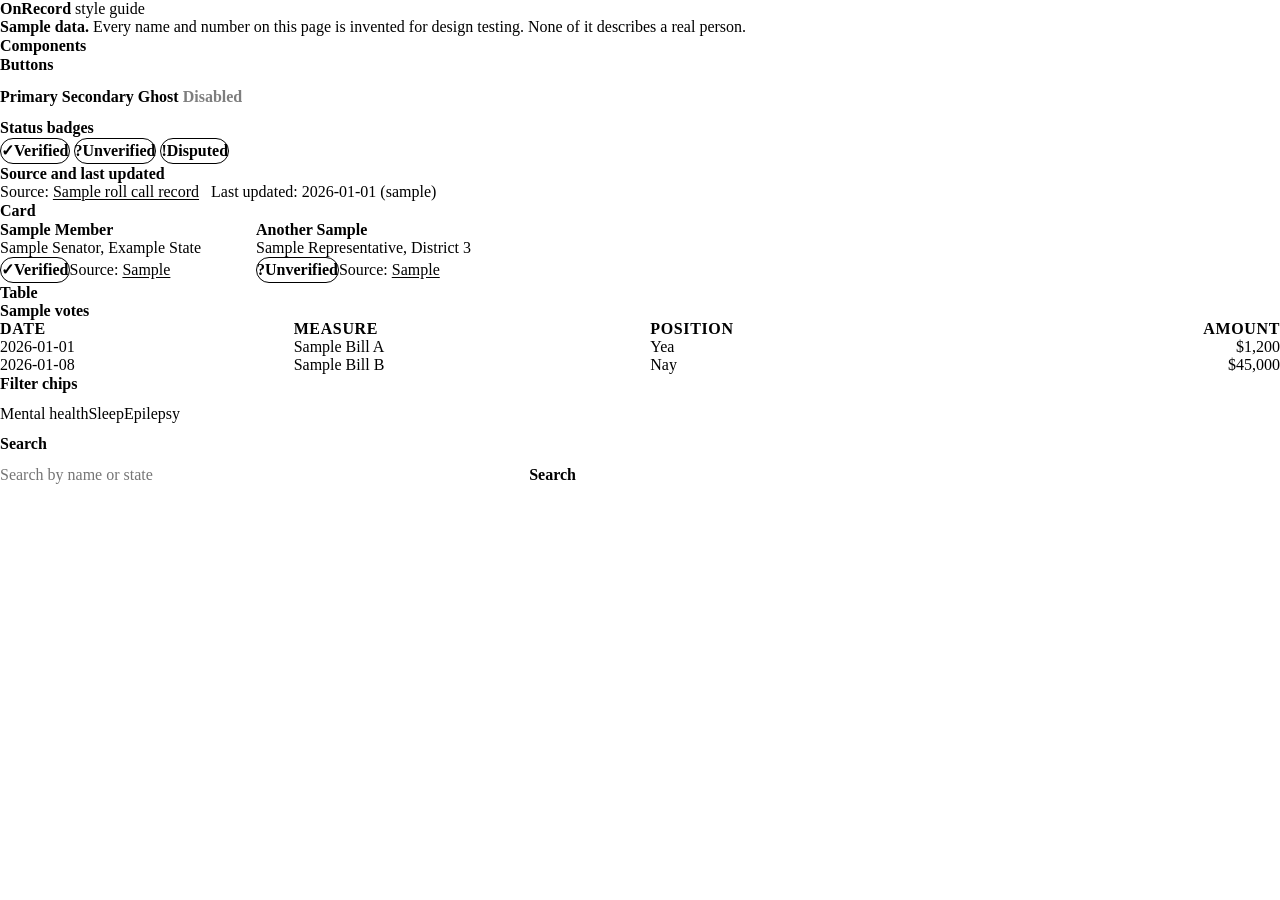
==== site/styleguide.html @ fe242e7a "Add style guide for OnRecord project This file serves as a style guide for the OnRecord project, det" ====
<!DOCTYPE html>
<html lang="en">
<head>
  <meta charset="utf-8">
  <meta name="viewport" content="width=device-width, initial-scale=1">
  <title>Style guide | OnRecord</title>

  <link rel="preconnect" href="https://fonts.googleapis.com">
  <link rel="preconnect" href="https://fonts.gstatic.com" crossorigin>
  <link href="https://fonts.googleapis.com/css2?family=Inter:wght@400;600;700&family=Source+Serif+4:ital@0;1&display=swap" rel="stylesheet">

  <link rel="stylesheet" href="css/tokens.css">
  <link rel="stylesheet" href="css/base.css">
  <link rel="stylesheet" href="css/components.css">
</head>
<body>
  <a class="skip-link" href="#main">Skip to main content</a>

  <header class="container">
    <p><strong>OnRecord</strong> style guide</p>
  </header>

  <main id="main" class="container">
    <div class="notice" role="note">
      <strong>Sample data.</strong> Every name and number on this page is invented for design testing. None of it describes a real person.
    </div>

    <h1>Components</h1>

    <h2>Buttons</h2>
    <p>
      <button class="btn" type="button">Primary</button>
      <button class="btn btn--secondary" type="button">Secondary</button>
      <button class="btn btn--ghost" type="button">Ghost</button>
      <button class="btn" type="button" disabled>Disabled</button>
    </p>

    <h2>Status badges</h2>
    <p>
      <span class="badge badge--verified">Verified</span>
      <span class="badge badge--unverified">Unverified</span>
      <span class="badge badge--disputed">Disputed</span>
    </p>

    <h2>Source and last updated</h2>
    <p>
      <span class="source">Source: <a href="#main">Sample roll call record</a></span>
      &nbsp;
      <span class="updated">Last updated: 2026-01-01 (sample)</span>
    </p>

    <h2>Card</h2>
    <div class="card-grid">
      <article class="card">
        <h3 class="card__title">Sample Member</h3>
        <p class="text-muted text-small">Sample Senator, Example State</p>
        <div class="card__meta">
          <span class="badge badge--verified">Verified</span>
          <span class="source">Source: <a href="#main">Sample</a></span>
        </div>
      </article>
      <article class="card">
        <h3 class="card__title">Another Sample</h3>
        <p class="text-muted text-small">Sample Representative, District 3</p>
        <div class="card__meta">
          <span class="badge badge--unverified">Unverified</span>
          <span class="source">Source: <a href="#main">Sample</a></span>
        </div>
      </article>
    </div>

    <h2>Table</h2>
    <div class="table-wrap">
      <table class="table">
        <caption>Sample votes</caption>
        <thead>
          <tr>
            <th scope="col">Date</th>
            <th scope="col">Measure</th>
            <th scope="col">Position</th>
            <th scope="col" class="num">Amount</th>
          </tr>
        </thead>
        <tbody>
          <tr>
            <td>2026-01-01</td>
            <td>Sample Bill A</td>
            <td>Yea</td>
            <td class="num">$1,200</td>
          </tr>
          <tr>
            <td>2026-01-08</td>
            <td>Sample Bill B</td>
            <td>Nay</td>
            <td class="num">$45,000</td>
          </tr>
        </tbody>
      </table>
    </div>

    <h2>Filter chips</h2>
    <ul class="chips">
      <li><button class="chip" type="button" aria-pressed="true">Mental health</button></li>
      <li><button class="chip" type="button" aria-pressed="false">Sleep</button></li>
      <li><button class="chip" type="button" aria-pressed="false">Epilepsy</button></li>
    </ul>

    <h2>Search</h2>
    <form class="search" role="search" onsubmit="return false">
      <label class="visually-hidden" for="q">Search members</label>
      <input class="search__input" id="q" type="search" placeholder="Search by name or state">
      <button class="btn" type="submit">Search</button>
    </form>
  </main>
</body>
</html>
---- site/css/base.css ----
/* OnRecord base styles: reset, layout, typography, accessibility basics.
   All values come from tokens.css. */

*,
*::before,
*::after {
  box-sizing: border-box;
}

html {
  -webkit-text-size-adjust: 100%;
}

body {
  margin: 0;
  background: var(--color-bg);
  color: var(--color-text);
  font-family: var(--font-ui);
  font-size: var(--text-base);
  line-height: var(--line-height);
}

img,
svg {
  max-width: 100%;
  display: block;
}

/* Layout */
.container {
  width: 100%;
  max-width: var(--content-width);
  margin-inline: auto;
  padding-inline: var(--space-4);
}

main {
  padding-block: var(--space-8);
}

/* Typography */
h1,
h2,
h3 {
  line-height: 1.2;
  margin: 0 0 var(--space-4);
}

h1 { font-size: var(--text-2xl); }
h2 { font-size: var(--text-xl); }
h3 { font-size: var(--text-lg); }

p {
  margin: 0 0 var(--space-4);
}

.text-muted {
  color: var(--color-text-muted);
}

.text-small {
  font-size: var(--text-sm);
}

/* Quotes use the serif font so they stand out from data */
blockquote,
.quote {
  font-family: var(--font-quote);
  font-size: var(--text-lg);
  margin: 0 0 var(--space-4);
  padding-left: var(--space-4);
  border-left: 3px solid var(--color-border);
}

/* Links */
a {
  color: var(--color-accent);
  text-underline-offset: 0.15em;
}

a:hover {
  color: var(--color-accent-hover);
}

/* Keyboard focus: always visible */
:focus-visible {
  outline: 3px solid var(--color-focus);
  outline-offset: 2px;
}

/* Skip link: lets keyboard users jump past the header */
.skip-link {
  position: absolute;
  left: var(--space-4);
  top: -100%;
  padding: var(--space-2) var(--space-4);
  background: var(--color-accent);
  color: var(--color-accent-text);
  border-radius: var(--radius-sm);
  z-index: 100;
}

.skip-link:focus {
  top: var(--space-2);
}

/* Hide visually but keep for screen readers */
.visually-hidden {
  position: absolute;
  width: 1px;
  height: 1px;
  margin: -1px;
  padding: 0;
  overflow: hidden;
  clip: rect(0, 0, 0, 0);
  white-space: nowrap;
  border: 0;
}

/* Respect users who ask for less motion */
@media (prefers-reduced-motion: reduce) {
  * {
    animation: none !important;
    transition: none !important;
  }
}
---- site/css/components.css ----
/* OnRecord components. All values come from tokens.css. */

/* ---------- Buttons ---------- */
.btn {
  display: inline-flex;
  align-items: center;
  justify-content: center;
  gap: var(--space-2);
  min-height: 2.75rem;               /* comfortable touch target */
  padding: var(--space-2) var(--space-4);
  font: inherit;
  font-weight: 600;
  line-height: 1.2;
  color: var(--color-accent-text);
  background: var(--color-accent);
  border: 2px solid var(--color-accent);
  border-radius: var(--radius-md);
  cursor: pointer;
  text-decoration: none;
  transition: background-color 0.15s, border-color 0.15s;
}

.btn:hover {
  background: var(--color-accent-hover);
  border-color: var(--color-accent-hover);
  color: var(--color-accent-text);
}

.btn--secondary {
  color: var(--color-accent);
  background: transparent;
}

.btn--secondary:hover {
  color: var(--color-accent-text);
}

.btn--ghost {
  color: var(--color-text);
  background: transparent;
  border-color: transparent;
}

.btn--ghost:hover {
  color: var(--color-text);
  background: var(--color-border);
  border-color: var(--color-border);
}

.btn:disabled,
.btn[aria-disabled="true"] {
  opacity: 0.5;
  cursor: not-allowed;
  pointer-events: none;
}

/* ---------- Status badges ----------
   Always shown with a text label and a symbol, never color alone. */
.badge {
  display: inline-flex;
  align-items: center;
  gap: var(--space-1);
  padding: 0.125rem var(--space-2);
  font-size: var(--text-xs);
  font-weight: 600;
  line-height: 1.5;
  border: 1px solid currentColor;
  border-radius: 999px;
  white-space: nowrap;
}

.badge--verified   { color: var(--color-verified); }
.badge--unverified { color: var(--color-unverified); }
.badge--disputed   { color: var(--color-disputed); }

.badge--verified::before   { content: "\2713"; }   /* check mark */
.badge--unverified::before { content: "?"; }
.badge--disputed::before   { content: "!"; }

/* ---------- Source link and last-updated label ---------- */
.source {
  display: inline-block;
  font-size: var(--text-xs);
  color: var(--color-text-muted);
}

.source a {
  color: var(--color-text-muted);
}

.source a:hover {
  color: var(--color-accent-hover);
}

.updated {
  font-size: var(--text-xs);
  color: var(--color-text-muted);
}

/* ---------- Cards ---------- */
.card {
  padding: var(--space-6);
  background: var(--color-surface);
  border: 1px solid var(--color-border);
  border-radius: var(--radius-md);
  box-shadow: var(--shadow-card);
}

.card + .card {
  margin-top: var(--space-4);
}

.card__title {
  margin: 0 0 var(--space-2);
  font-size: var(--text-lg);
}

.card__meta {
  display: flex;
  flex-wrap: wrap;
  gap: var(--space-2) var(--space-4);
  align-items: center;
  margin-top: var(--space-3);
}

.card-grid {
  display: grid;
  gap: var(--space-4);
  grid-template-columns: repeat(auto-fill, minmax(16rem, 1fr));
}

.card-grid .card + .card {
  margin-top: 0;
}

/* ---------- Tables ----------
   Wrap in .table-wrap so wide tables scroll sideways on phones. */
.table-wrap {
  overflow-x: auto;
  border: 1px solid var(--color-border);
  border-radius: var(--radius-md);
  background: var(--color-surface);
}

.table {
  width: 100%;
  border-collapse: collapse;
  font-size: var(--text-sm);
}

.table caption {
  padding: var(--space-3) var(--space-4);
  text-align: left;
  font-weight: 600;
}

.table th,
.table td {
  padding: var(--space-3) var(--space-4);
  text-align: left;
  vertical-align: top;
  border-top: 1px solid var(--color-border);
}

.table th {
  font-size: var(--text-xs);
  text-transform: uppercase;
  letter-spacing: 0.04em;
  color: var(--color-text-muted);
}

.table .num {
  text-align: right;
  font-variant-numeric: tabular-nums;
}

/* ---------- Filter chips (toggle buttons) ---------- */
.chips {
  display: flex;
  flex-wrap: wrap;
  gap: var(--space-2);
  margin: 0 0 var(--space-4);
  padding: 0;
  list-style: none;
}

.chip {
  min-height: 2.5rem;
  padding: var(--space-1) var(--space-4);
  font: inherit;
  font-size: var(--text-sm);
  color: var(--color-text);
  background: var(--color-surface);
  border: 1px solid var(--color-border);
  border-radius: 999px;
  cursor: pointer;
}

.chip:hover {
  border-color: var(--color-accent);
}

.chip[aria-pressed="true"] {
  color: var(--color-accent-text);
  background: var(--color-accent);
  border-color: var(--color-accent);
}

/* ---------- Search box ---------- */
.search {
  display: flex;
  gap: var(--space-2);
  max-width: 36rem;
}

.search__input {
  flex: 1;
  min-width: 0;
  min-height: 2.75rem;
  padding: var(--space-2) var(--space-4);
  font: inherit;
  color: var(--color-text);
  background: var(--color-surface);
  border: 2px solid var(--color-border);
  border-radius: var(--radius-md);
}

.search__input:hover {
  border-color: var(--color-text-muted);
}

/* ---------- Notice banner (used for the sample-data warning) ---------- */
.notice {
  padding: var(--space-3) var(--space-4);
  margin-bottom: var(--space-6);
  font-size: var(--text-sm);
  background: var(--color-surface);
  border: 1px solid var(--color-unverified);
  border-left-width: 6px;
  border-radius: var(--radius-sm);
}
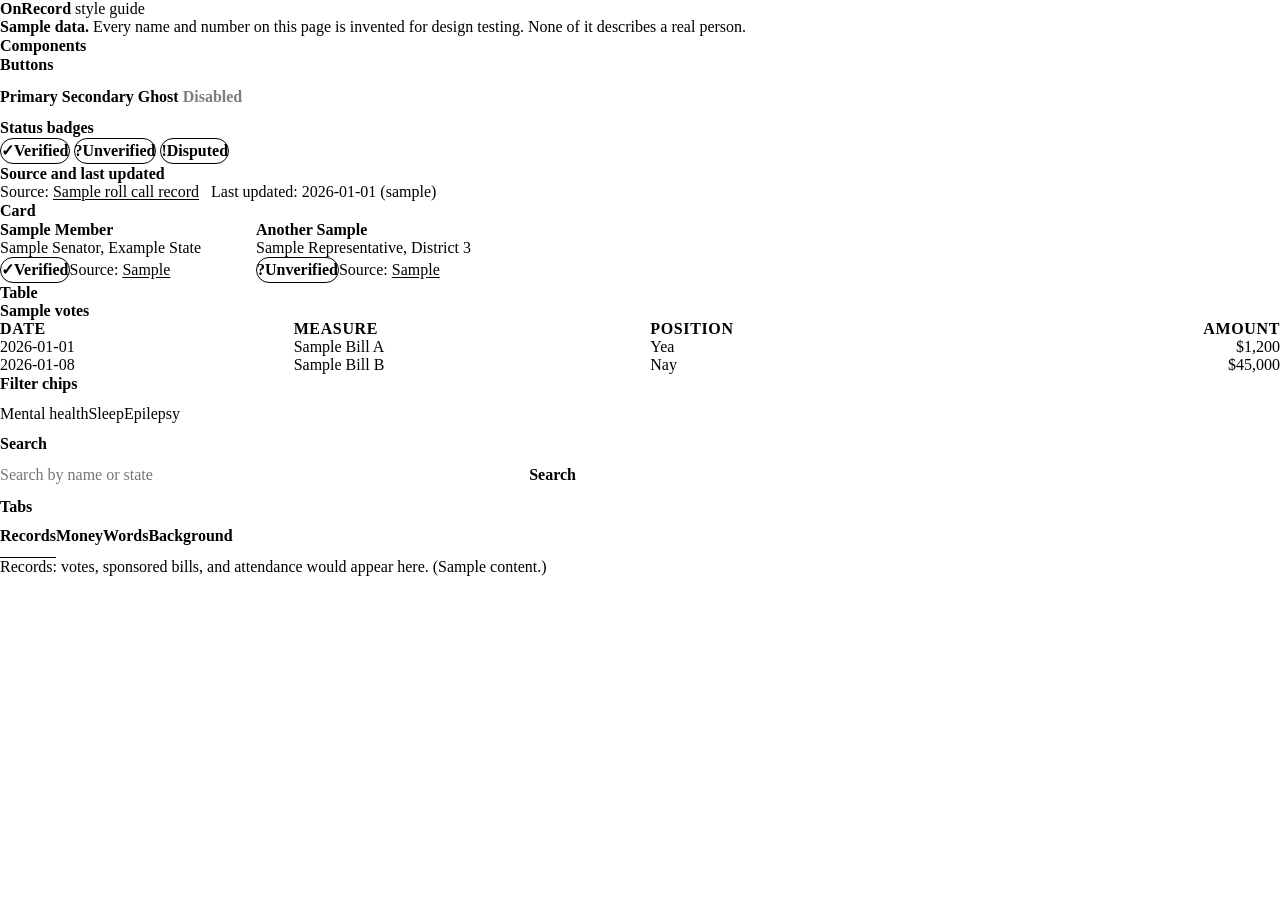
==== commit bdd3d278: "Implement tabs section in styleguide.html Added a tabs section with multiple tab panels for content " ====
--- a/site/styleguide.html
+++ b/site/styleguide.html
@@ -12,6 +12,7 @@
   <link rel="stylesheet" href="css/tokens.css">
   <link rel="stylesheet" href="css/base.css">
   <link rel="stylesheet" href="css/components.css">
+  <script src="js/tabs.js" defer></script>
 </head>
 <body>
   <a class="skip-link" href="#main">Skip to main content</a>
@@ -111,6 +112,29 @@
       <input class="search__input" id="q" type="search" placeholder="Search by name or state">
       <button class="btn" type="submit">Search</button>
     </form>
+
+    <h2>Tabs</h2>
+    <div class="tabs" data-tabs>
+      <div class="tabs__list" role="tablist" aria-label="Sample profile sections" hidden>
+        <button class="tabs__tab" role="tab" id="tab-records" aria-controls="panel-records" aria-selected="true">Records</button>
+        <button class="tabs__tab" role="tab" id="tab-money" aria-controls="panel-money" aria-selected="false" tabindex="-1">Money</button>
+        <button class="tabs__tab" role="tab" id="tab-words" aria-controls="panel-words" aria-selected="false" tabindex="-1">Words</button>
+        <button class="tabs__tab" role="tab" id="tab-background" aria-controls="panel-background" aria-selected="false" tabindex="-1">Background</button>
+      </div>
+
+      <div class="tabs__panel" role="tabpanel" id="panel-records" aria-labelledby="tab-records" tabindex="0">
+        <p>Records: votes, sponsored bills, and attendance would appear here. (Sample content.)</p>
+      </div>
+      <div class="tabs__panel" role="tabpanel" id="panel-money" aria-labelledby="tab-money" tabindex="0">
+        <p>Money: campaign finance, lobbying, and disclosures would appear here. (Sample content.)</p>
+      </div>
+      <div class="tabs__panel" role="tabpanel" id="panel-words" aria-labelledby="tab-words" tabindex="0">
+        <p>Words: documented statements and flagged conflicts would appear here. (Sample content.)</p>
+      </div>
+      <div class="tabs__panel" role="tabpanel" id="panel-background" aria-labelledby="tab-background" tabindex="0">
+        <p>Background: positions held, committees, and history would appear here. (Sample content.)</p>
+      </div>
+    </div>
   </main>
 </body>
 </html>
--- a/site/css/components.css
+++ b/site/css/components.css
@@ -239,3 +239,42 @@
   border-left-width: 6px;
   border-radius: var(--radius-sm);
 }
+
+/* ---------- Tabs ---------- */
+.tabs__list {
+  display: flex;
+  gap: var(--space-1);
+  overflow-x: auto;                  /* scrolls sideways on narrow phones */
+  border-bottom: 2px solid var(--color-border);
+}
+
+.tabs__tab {
+  min-height: 2.75rem;
+  padding: var(--space-2) var(--space-4);
+  margin-bottom: -2px;               /* overlaps the list border */
+  font: inherit;
+  font-weight: 600;
+  color: var(--color-text-muted);
+  white-space: nowrap;
+  background: none;
+  border: 0;
+  border-bottom: 3px solid transparent;
+  cursor: pointer;
+}
+
+.tabs__tab:hover {
+  color: var(--color-text);
+}
+
+.tabs__tab[aria-selected="true"] {
+  color: var(--color-accent);
+  border-bottom-color: var(--color-accent);
+}
+
+.tabs__panel {
+  padding-top: var(--space-6);
+}
+
+.tabs__panel[hidden] {
+  display: none;
+}
